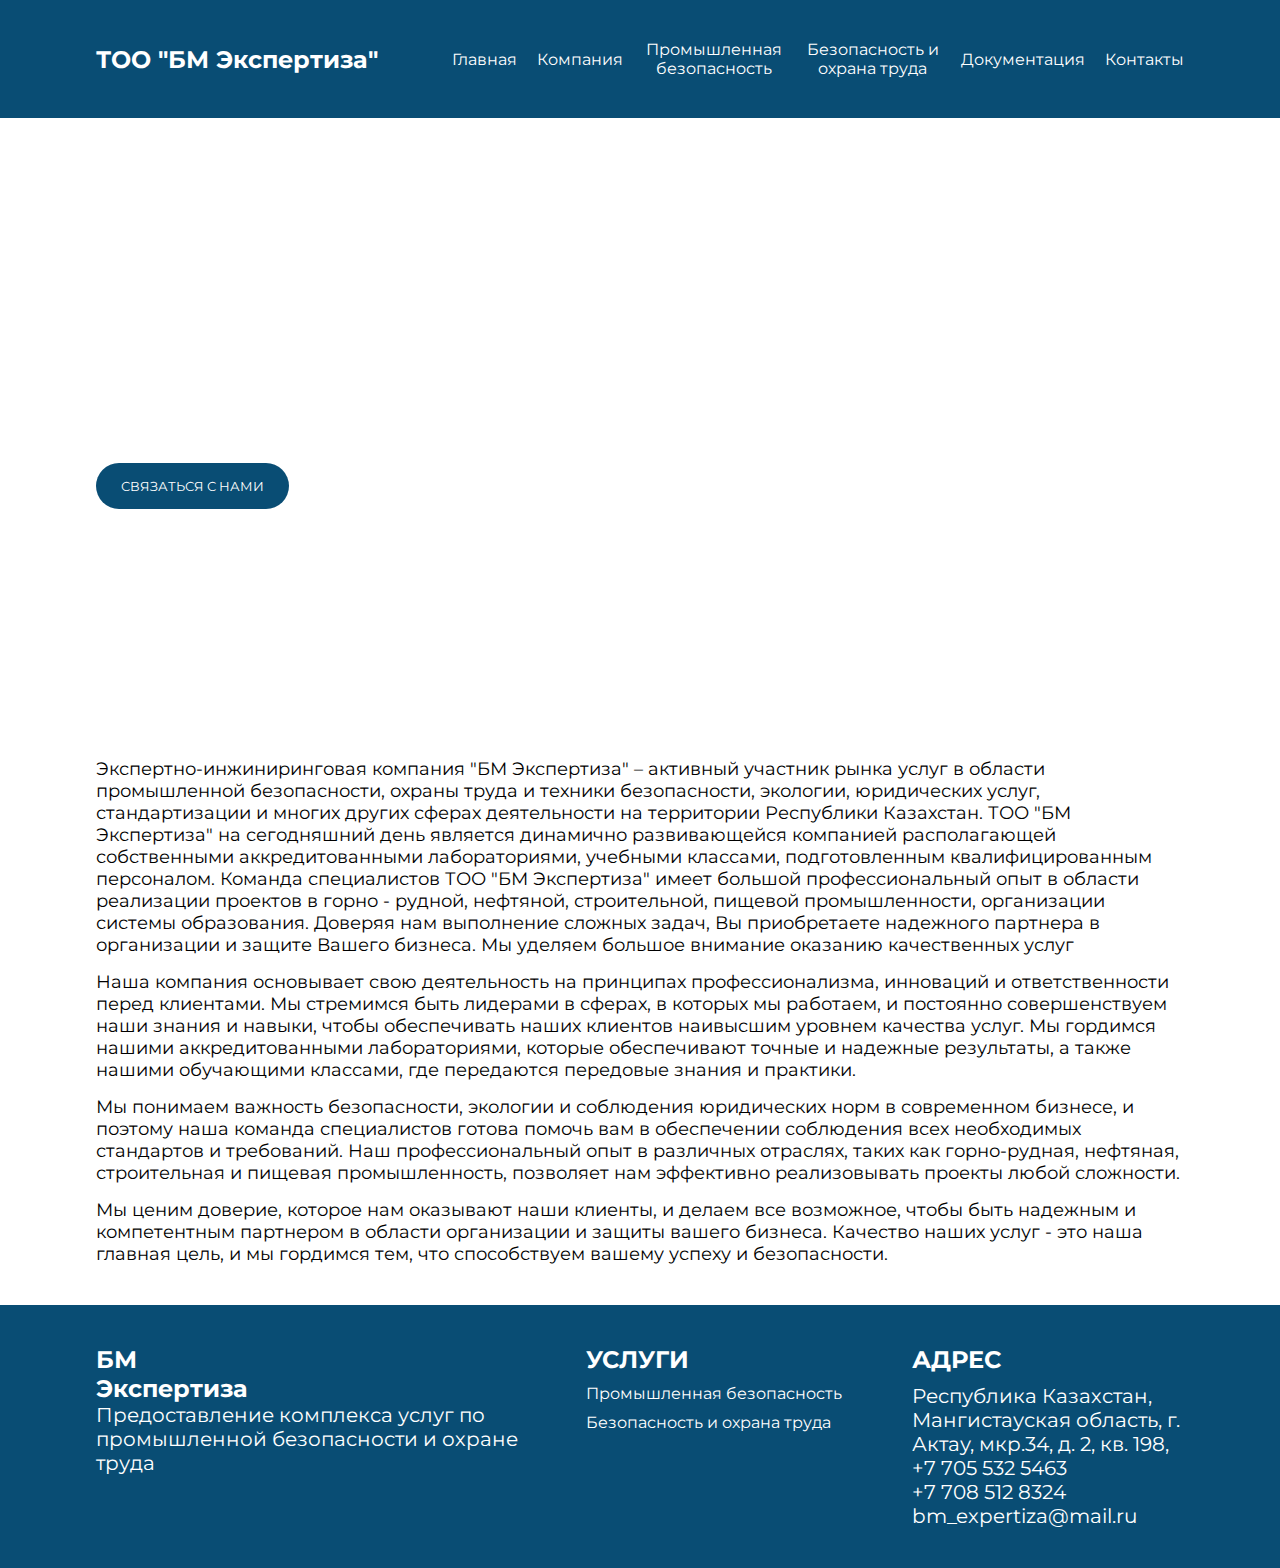
==== company.html @ 8ca7624f "Add files via upload" ====
<!DOCTYPE html>
<html lang="en">
  <head>
    <meta charset="UTF-8" />
    <meta http-equiv="X-UA-Compatible" content="IE=edge" />
    <meta name="viewport" content="width=device-width, initial-scale=1.0" />
    <title>БМ Экспертиза</title>
    <link rel="stylesheet" href="style/style.css" />
  </head>
  <body>
    <header class="header">
      <div class="inner">
        <button class="header__burger-btn" id="burger">
          <span></span><span></span><span></span>
        </button>
        <h2 class="logo">ТОО "БМ Экспертиза"</h2>
        <nav class="menu">
          <ul class="ul">
            <li class="li"><a href="./index.html">Главная</a></li>
            <li class="li"><a href="./company.html">Компания</a></li>
            <li class="li">
              <a href="./servis1.html">Промышленная безопасность</a>
            </li>
            <li class="li">
              <a href="./servis2.html">Безопасность и охрана труда</a>
            </li>
            <li class="li"><a href="">Документация</a></li>
            <li class="li"><a href="./contact.html">Контакты</a></li>
          </ul>
        </nav>
      </div>
    </header>
    <section class="welcom">
      <div class="welcom-inner">
        <div class="welcom-wrapper">
          <h1 class="welcom-title">Наша компания</h1>
          <p class="welcom-subtitle">
            активный участник рынка услуг в области промышленной безопасности и
            охраны труда
          </p>
          <button class="btn">СВЯЗАТЬСЯ С НАМИ</button>
        </div>
      </div>
      <div class="welcom-image-company"></div>
    </section>
    <section class="company">
      <div class="inner">
        <div class="company-wrapper">
          <p class="company-subtitle">
            Экспертно-инжиниринговая компания "БМ Экспертиза" – активный
            участник рынка услуг в области промышленной безопасности, охраны
            труда и техники безопасности, экологии, юридических услуг,
            стандартизации и многих других сферах деятельности на территории
            Республики Казахстан. ТОО "БМ Экспертиза" на сегодняшний день
            является динамично развивающейся компанией располагающей
            собственными аккредитованными лабораториями, учебными классами,
            подготовленным квалифицированным персоналом. Команда специалистов
            ТОО "БМ Экспертиза" имеет большой профессиональный опыт в области
            реализации проектов в горно - рудной, нефтяной, строительной,
            пищевой промышленности, организации системы образования. Доверяя нам
            выполнение сложных задач, Вы приобретаете надежного партнера в
            организации и защите Вашего бизнеса. Мы уделяем большое внимание
            оказанию качественных услуг
          </p>
          <p class="company-subtitle">
            Наша компания основывает свою деятельность на принципах
            профессионализма, инноваций и ответственности перед клиентами. Мы
            стремимся быть лидерами в сферах, в которых мы работаем, и постоянно
            совершенствуем наши знания и навыки, чтобы обеспечивать наших
            клиентов наивысшим уровнем качества услуг. Мы гордимся нашими
            аккредитованными лабораториями, которые обеспечивают точные и
            надежные результаты, а также нашими обучающими классами, где
            передаются передовые знания и практики.
          </p>
          <p class="company-subtitle">
            Мы понимаем важность безопасности, экологии и соблюдения юридических
            норм в современном бизнесе, и поэтому наша команда специалистов
            готова помочь вам в обеспечении соблюдения всех необходимых
            стандартов и требований. Наш профессиональный опыт в различных
            отраслях, таких как горно-рудная, нефтяная, строительная и пищевая
            промышленность, позволяет нам эффективно реализовывать проекты любой
            сложности.
          </p>
          <p class="company-subtitle">
            Мы ценим доверие, которое нам оказывают наши клиенты, и делаем все
            возможное, чтобы быть надежным и компетентным партнером в области
            организации и защиты вашего бизнеса. Качество наших услуг - это наша
            главная цель, и мы гордимся тем, что способствуем вашему успеху и
            безопасности.
          </p>
        </div>
      </div>
    </section>
    <footer class="foot">
      <div class="inner">
        <div class="foot-wrapper">
          <div class="logo">
            <h2 class="logo">БМ Экспертиза</h2>
            <p class="foot-subtitle">
              Предоставление комплекса услуг по промышленной безопасности и
              охране труда
            </p>
          </div>
          <div class="card-servis">
            <h3 class="foot-title">УСЛУГИ</h3>
            <ul class="f-ul">
              <li class="f-li">
                <a href="./servis1.html">Промышленная безопасность</a>
              </li>
              <li class="f-li">
                <a href="./servis2.html">Безопасность и охрана труда</a>
              </li>
            </ul>
          </div>
          <div class="card-servis">
            <h3 class="foot-title">АДРЕС</h3>
            <p class="foot-subtitle">
              Республика Казахстан, Мангистауская область, г. Актау, мкр.34, д.
              2, кв. 198, <br /><a href="http://surl.li/lkusk"
                >+7 705 532 5463</a
              >
              <br />
              <a href="http://surl.li/lkusx">+7 708 512 8324</a>
              <br />bm_expertiza@mail.ru
            </p>
          </div>
        </div>
      </div>
    </footer>
    <section class="popup-wrapper">
      <form action="sender.php" method="post" class="popup">
        <img
          src="./image/free-icon-close-cross-64498.png"
          class="close-popup"
          alt=""
        />
        <h2 class="popup-title">Оставте форму</h2>
        <input type="text" class="name" name="name" placeholder="Имя" />
        <input type="text" name="surname" placeholder="Фамилия" />
        <input
          type="text"
          class="phone"
          name="phone"
          placeholder="Телефон"
          required
        />

        <button type="button" class="send-form">Отправить форму</button>
        <div class="status"></div>
      </form>
    </section>
    <script
      src="https://code.jquery.com/jquery-3.5.1.min.js"
      integrity="sha256-9/aliU8dGd2tb6OSsuzixeV4y/faTqgFtohetphbbj0="
      crossorigin="anonymous"
    ></script>
    <script src="js/jquery.maskedinput.js"></script>
    <script src="js/jquery.validate.min.js"></script>
    <script defer src="js/script.js"></script>
  </body>
</html>
---- style/style.css ----
@import url("https://fonts.googleapis.com/css2?family=Montserrat:wght@300;400;500;700&display=swap");

* {
  margin: 0;
  padding: 0;
  box-sizing: border-box;
  list-style: none;
  font-family: "Montserrat", sans-serif;
}

.inner {
  width: 85%;
  margin: 0 auto;
  padding: 40px 0;
}

.header {
  background: #094d74;
  color: #fff;
}

.header .menu {
  z-index: 10;
}

.header .inner {
  display: flex;
  justify-content: space-between;
  align-items: center;
}

.ul {
  display: flex;
  align-items: center;
}

.li {
  margin-left: 20px;
  text-align: center;
}

.li a {
  color: #fff;
  text-decoration: none;
}

.li a:hover {
  color: #cfdaec;
}

.header__burger-btn {
  display: none;
  position: relative;
  width: 40px;
  height: 40px;
  border: none;
  background-color: transparent;
  z-index: 11;
}

.header__burger-btn span {
  position: absolute;
  width: 30px;
  height: 3px;
  background-color: rgb(255, 255, 255);
  left: 5px;
  transition: transform 0.5s, opacity 0.5s, background-color 0.5s;
}

.header__burger-btn span:nth-child(1) {
  transform: translateY(-10px);
}

.header__burger-btn span:nth-child(3) {
  transform: translateY(10px);
}

.header.open .header__burger-btn span {
  background-color: white;
}

.header.open .header__burger-btn span:nth-child(1) {
  transform: translateY(0) rotate(45deg);
}

.header.open .header__burger-btn span:nth-child(2) {
  opacity: 0;
}

.header.open .header__burger-btn span:nth-child(3) {
  transform: translateY(0) rotate(-45deg);
}
.welcom {
  width: 100%;
  height: 600px;
  position: relative;
}

.welcom-image {
  background: url(https://nipiteng.ru/wp-content/uploads/2019/05/rostekhnadzor_dal_razyasneniya_nekotorykh_polozheniy_zakona_o_provedenii_epb1.jpg);
  height: 600px;
  position: absolute;
  filter: brightness(40%);
  z-index: 1;
  top: 0;
  left: 0;
  right: 0;
  bottom: 0;
  background-size: cover;
  background-position: center top;
}

.welcom-image-servise {
  background: url(https://garantx.ru/wp-content/themes/garantx/assets-new/img/all-sertifications/title-bg-industrial-safety.jpg);
  height: 600px;
  position: absolute;
  filter: brightness(40%);
  z-index: 1;
  top: 0;
  left: 0;
  right: 0;
  bottom: 0;
  background-size: cover;
  background-position: center bottom;
}

.welcom-image-servises {
  background: url(https://www.kazchrome.com/images/content/health-and-safety.jpg);
  height: 600px;
  position: absolute;
  filter: brightness(40%);
  z-index: 1;
  top: 0;
  left: 0;
  right: 0;
  bottom: 0;
  background-size: cover;
  background-position: center center;
}

.welcom-image-company {
  background: url(https://www.qualityformationsblog.co.uk/wp-content/uploads/2020/05/QCF-Shareholders-and-Directors.jpg);
  height: 600px;
  position: absolute;
  filter: brightness(40%);
  z-index: 1;
  top: 0;
  left: 0;
  right: 0;
  bottom: 0;
  background-size: cover;
  background-position: center center;
}

.welcom-inner {
  width: 85%;
  position: absolute;
  top: 0;
  left: 0;
  right: 0;
  bottom: 0;
  z-index: 2;
  margin: 0 auto;
  padding: 228px 0;
  opacity: 1;
  height: 600px;
}

.welcom-title {
  color: #fff;
  font-size: 32px;
  width: 50%;
}

.welcom-subtitle {
  color: #fff;
  width: 70%;
  font-size: 24px;
}

.btn {
  margin-top: 20px;
  background: #094d74;
  color: #fff;
  padding: 15px 25px;
  border: none;
  border-radius: 25px;
  transition: 0.5s;
}

.btn:hover {
  background: #759cd8;
}

.servis-title {
  font-size: 32px;
  display: flex;
  justify-content: center;
}

.all-servis {
  margin-top: 20px;
  gap: 25px;
  display: flex;
  align-items: center;
  justify-content: center;
  flex-wrap: wrap;
}

.serviss {
  width: 45%;
  display: flex;
  flex-wrap: wrap;
  justify-content: center;
}

.serviss img {
  width: 64px;
}

.servis-subtitle {
  font-weight: bold;
  text-decoration: none;
  justify-content: center;
  display: flex;
  text-align: center;
  color: #094d74;
  font-size: 28px;
  transition: 0.5s;
}

.servis-subtitle:hover {
  color: #759cd8;
}

.consult-wrapper {
  background: #094d74;
  border-radius: 50px;
  color: #fff;
  padding: 40px 50px;
  display: flex;
  align-items: center;
  justify-content: space-between;
  flex-wrap: wrap;
  gap: 20px;
}

.consult .btn {
  margin: 0;
  background: #759cd8;
  display: flex;
}

.consult .btn:hover {
  background: #416192;
}

.stage-title {
  text-transform: uppercase;
  display: flex;
  justify-content: center;
  margin-bottom: 20px;
  font-size: 32px;
}

.cards {
  display: flex;
  flex-wrap: wrap;
  align-items: center;
  gap: 50px;
  justify-content: center;
}

.card {
  width: 40%;
  height: 250px;
  gap: 25px;
  border-radius: 50px;
  padding: 50px;
  background: #094d74;
  color: #fff;
  display: flex;
}

.number {
  font-size: 96px;
  color: #759cd8;
}

.card-title {
  font-size: 28px;
  color: #759cd8;
}

.card-subtitle {
  font-size: 16px;
}

.company-title {
  font-size: 32px;
  display: flex;
  justify-content: center;
  margin-bottom: 20px;
}

.company-subtitle {
  text-align: center;
}

.popup {
  background: #fff;
  border-radius: 25px;
  z-index: 100;
  padding: 50px;
  display: flex;
  flex-wrap: wrap;
  width: 50%;
  gap: 15px;
  transform: translate(-50%, -50%);
  left: 50%;
  top: 50%;
  position: absolute;
  display: flex;
  justify-content: center;
}

.popup-wrapper {
  position: fixed;
  z-index: 100;
  top: 0;
  left: 0;
  bottom: 0;
  right: 0;
  width: 100%;
  height: 100%;
  background: rgba(0, 0, 0, 0.6);
  display: none;
}

.popup input {
  width: 85%;
  height: 35px;
  border: #094d74 3px solid;
  background: #ffffff;
  border-radius: 25px;
  padding: 5px 15px;
}

.send-form {
  margin-top: 20px;
  background: #094d74;
  color: #fff;
  padding: 15px 25px;
  border: none;
  border-radius: 25px;
  transition: 0.5s;
}

.popup-title {
  font-style: 32px;
  margin-bottom: 20px;
}

.close-popup {
  position: absolute;
  top: 15px;
  right: 15px;
  width: 32px;
}

.foot {
  background: #094d74;
  color: #fff;
}

.foot hr {
  height: 5px;
  width: 100%;
  background: #094d74;
  border: none;
  margin-bottom: 40px;
}

.logo img {
  width: 160px;
}

.foot-wrapper {
  display: flex;
  justify-content: space-between;
  gap: 5%;
}
.logo {
  width: 40%;
}

.card-servis {
  width: 25%;
}

.foot-title {
  font-size: 24px;
  margin-bottom: 10px;
}

.f-ul {
  display: flex;
  flex-wrap: wrap;
  gap: 10px;
}

.f-li a {
  color: #ffffff;
  text-decoration: none;
}

.f-li a:hover {
  color: #759cd8;
}

.foot-subtitle {
  font-size: 20px;
}

.ekspert-wrapper {
  display: flex;
  flex-wrap: wrap;
  gap: 20px;
  border: 3px #094d74 solid;
  border-radius: 50px;
  padding: 25px;
}

.ekspert-object {
  width: 100%;
  gap: 20px;
}

.object-title {
  display: flex;
  align-items: center;
  text-transform: uppercase;
  gap: 10px;
}

.object-subtitle {
  font-size: 16px;
}

.ekspert img {
  width: 48px;
}

.ekspert .btn {
  margin-top: 0;
}

.ekspert-ul {
  display: flex;
  flex-wrap: wrap;
  gap: 5px;
}

.ekspert-li {
  width: 100%;
  font-size: 16px;
  list-style: disc;
  margin-left: 25px;
}

.company-wrapper .company-subtitle {
  text-align: left;
  font-size: 18px;
  width: 100%;
}

.company-wrapper {
  display: flex;
  flex-wrap: wrap;
  gap: 15px;
}

.contact-wrapper {
  height: 60vh;
  display: flex;
  flex-wrap: wrap;
  justify-content: space-between;
}

.contact-card {
  width: 50%;
}

.contact-text {
  width: 35%;
}

.contact-title {
  width: 100%;
  font-size: 32px;
}
.contact-subtitle {
  margin-top: 20px;
  font-size: 24px;
  text-decoration: none;
}

.contact-subtitle a {
  text-decoration: none;
  color: #000;
}

.contact-subtitle a:hover {
  color: #094d74;
  text-decoration: underline;
}

.foot a {
  text-decoration: none;
  color: #fff;
}

.foot a:hover {
  color: #759cd8;
  text-decoration: underline;
}

@media (max-width: 1090px) {
  .header__burger-btn {
    display: block;
  }
  .menu {
    position: absolute;
    left: -350px;
    top: 0;
    width: 350px;
    background-color: #094d74;
    border-right: 3px #759cd8 solid;
    border-bottom: 3px #759cd8 solid;
    padding: 80px 20px 20px 40px;
    transition: transform 0.5s;
  }
  .ul {
    display: block;
  }
  .li {
    text-align: left;
  }

  .li a {
    color: white;
    font-size: 21px;
    display: block;
    padding: 10px 0;
  }
  .header.open .menu {
    transform: translateX(100%);
  }

  .servis-subtitle {
    font-size: 21px;
  }

  .card-title {
    font-size: 21px;
  }
}

@media (max-width: 990px) {
  .contact-card {
    width: 100%;
  }

  .contact-text {
    width: 100%;
  }

  .servis-subtitle {
    font-size: 16px;
  }

  .card-title {
    font-size: 16px;
  }
  .card-subtitle {
    font-size: 12px;
  }
  .card {
    padding: 25px;
  }
  .cards {
    gap: 25px;
  }
}

@media (max-width: 790px) {
  .object-subtitle,
  .ekspert-li {
    font-size: 12px;
  }
  .card-servis {
    display: none;
  }
  .foot .logo {
    width: 100%;
  }
  .card {
    width: 80%;
    height: 160px;
  }
  .popup {
    width: 80%;
  }
  .header .logo {
    width: 60%;
    text-align: right;
  }
}

@media (max-width: 450px) {
  .card {
    width: 100%;
    height: 200px;
  }
  .welcom-title {
    font-size: 21px;
    width: 100%;
  }
  .serviss {
    width: 80%;
  }
  .header .logo {
    font-size: 18px;

    width: 80%;
  }
  .popup {
    width: 90%;
  }
  .welcom-subtitle {
    font-size: 12px;
  }
  .contact-wrapper {
    height: 80vh;
  }
}
@media (max-height: 500px) {
  .contact-wrapper {
    height: 100vh;
  }
}

@media (max-height: 320px) {
  .contact-wrapper {
    height: 120vh;
  }
}
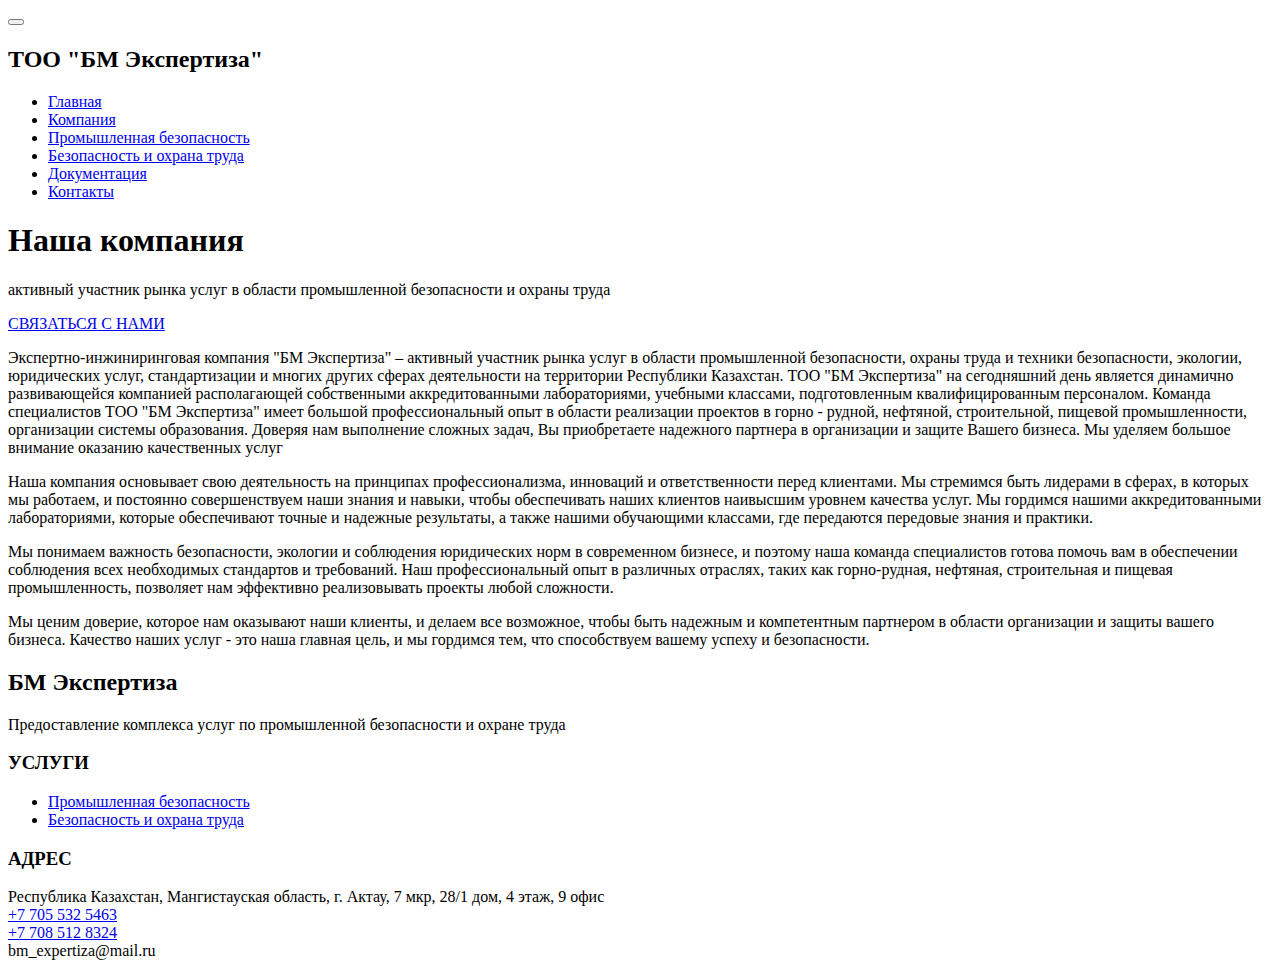
==== commit c433657f: "Add files via upload" ====
--- a/company.html
+++ b/company.html
@@ -6,8 +6,30 @@
     <meta name="viewport" content="width=device-width, initial-scale=1.0" />
     <title>БМ Экспертиза</title>
     <link rel="stylesheet" href="style/style.css" />
+    <link rel="icon" href="./image/favicon.ico" type="image/x-icon" />
+    <link rel="shortcut icon" href="./image/favicon.ico" type="image/x-icon" />
+    <script>
+      (function (w, d, s, l, i) {
+        w[l] = w[l] || [];
+        w[l].push({ "gtm.start": new Date().getTime(), event: "gtm.js" });
+        var f = d.getElementsByTagName(s)[0],
+          j = d.createElement(s),
+          dl = l != "dataLayer" ? "&l=" + l : "";
+        j.async = true;
+        j.src = "https://www.googletagmanager.com/gtm.js?id=" + i + dl;
+        f.parentNode.insertBefore(j, f);
+      })(window, document, "script", "dataLayer", "GTM-TMJ6DZMM");
+    </script>
   </head>
   <body>
+    <noscript
+      ><iframe
+        src="https://www.googletagmanager.com/ns.html?id=GTM-TMJ6DZMM"
+        height="0"
+        width="0"
+        style="display: none; visibility: hidden"
+      ></iframe
+    ></noscript>
     <header class="header">
       <div class="inner">
         <button class="header__burger-btn" id="burger">
@@ -24,7 +46,7 @@
             <li class="li">
               <a href="./servis2.html">Безопасность и охрана труда</a>
             </li>
-            <li class="li"><a href="">Документация</a></li>
+            <li class="li"><a href="./documents.html">Документация</a></li>
             <li class="li"><a href="./contact.html">Контакты</a></li>
           </ul>
         </nav>
@@ -33,12 +55,12 @@
     <section class="welcom">
       <div class="welcom-inner">
         <div class="welcom-wrapper">
-          <h1 class="welcom-title">Наша компания</h1>
+          <h1 class="welcome-title">Наша компания</h1>
           <p class="welcom-subtitle">
             активный участник рынка услуг в области промышленной безопасности и
             охраны труда
           </p>
-          <button class="btn">СВЯЗАТЬСЯ С НАМИ</button>
+          <a href="./contact.html" class="button">СВЯЗАТЬСЯ С НАМИ</a>
         </div>
       </div>
       <div class="welcom-image-company"></div>
@@ -115,8 +137,8 @@
           <div class="card-servis">
             <h3 class="foot-title">АДРЕС</h3>
             <p class="foot-subtitle">
-              Республика Казахстан, Мангистауская область, г. Актау, мкр.34, д.
-              2, кв. 198, <br /><a href="http://surl.li/lkusk"
+              Республика Казахстан, Мангистауская область, г. Актау, 7 мкр, 28/1
+              дом, 4 этаж, 9 офис<br /><a href="http://surl.li/lkusk"
                 >+7 705 532 5463</a
               >
               <br />
@@ -127,28 +149,7 @@
         </div>
       </div>
     </footer>
-    <section class="popup-wrapper">
-      <form action="sender.php" method="post" class="popup">
-        <img
-          src="./image/free-icon-close-cross-64498.png"
-          class="close-popup"
-          alt=""
-        />
-        <h2 class="popup-title">Оставте форму</h2>
-        <input type="text" class="name" name="name" placeholder="Имя" />
-        <input type="text" name="surname" placeholder="Фамилия" />
-        <input
-          type="text"
-          class="phone"
-          name="phone"
-          placeholder="Телефон"
-          required
-        />
 
-        <button type="button" class="send-form">Отправить форму</button>
-        <div class="status"></div>
-      </form>
-    </section>
     <script
       src="https://code.jquery.com/jquery-3.5.1.min.js"
       integrity="sha256-9/aliU8dGd2tb6OSsuzixeV4y/faTqgFtohetphbbj0="
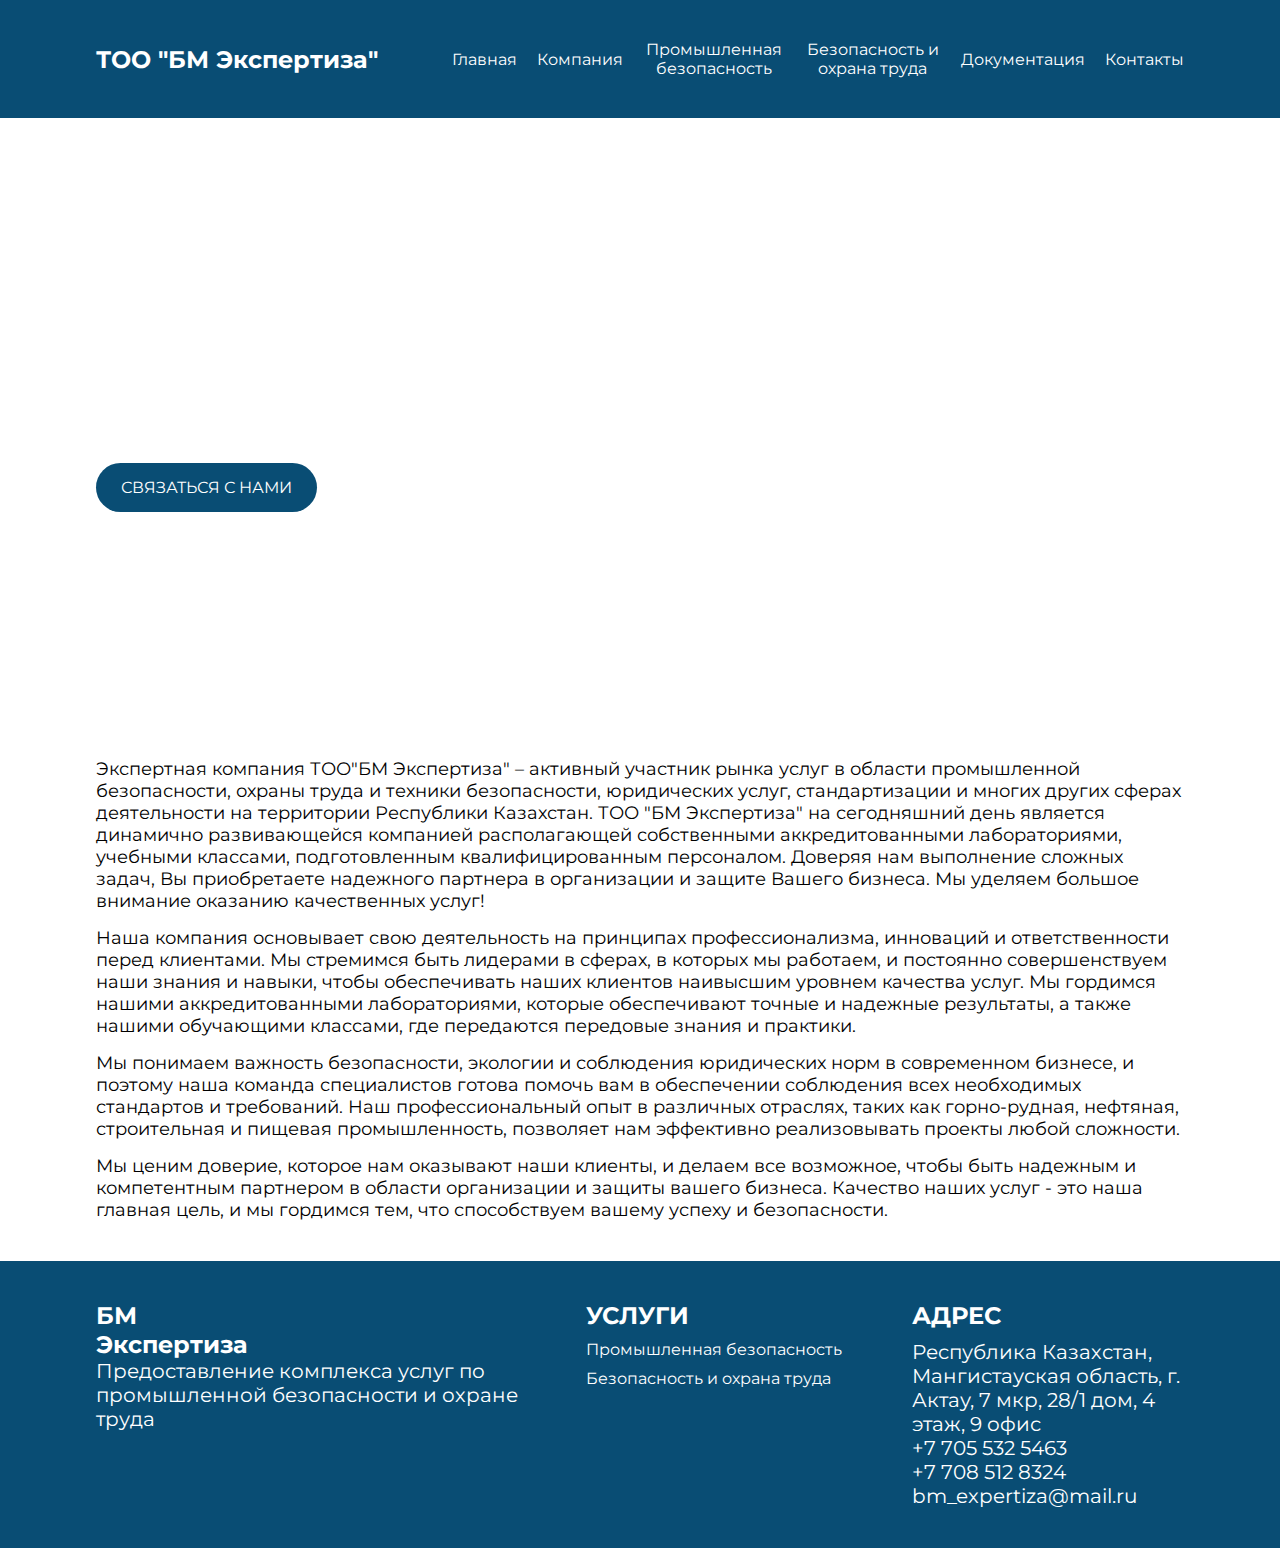
==== commit bfd5f31f: "Add files via upload" ====
--- a/company.html
+++ b/company.html
@@ -69,20 +69,16 @@
       <div class="inner">
         <div class="company-wrapper">
           <p class="company-subtitle">
-            Экспертно-инжиниринговая компания "БМ Экспертиза" – активный
-            участник рынка услуг в области промышленной безопасности, охраны
-            труда и техники безопасности, экологии, юридических услуг,
-            стандартизации и многих других сферах деятельности на территории
-            Республики Казахстан. ТОО "БМ Экспертиза" на сегодняшний день
-            является динамично развивающейся компанией располагающей
-            собственными аккредитованными лабораториями, учебными классами,
-            подготовленным квалифицированным персоналом. Команда специалистов
-            ТОО "БМ Экспертиза" имеет большой профессиональный опыт в области
-            реализации проектов в горно - рудной, нефтяной, строительной,
-            пищевой промышленности, организации системы образования. Доверяя нам
-            выполнение сложных задач, Вы приобретаете надежного партнера в
-            организации и защите Вашего бизнеса. Мы уделяем большое внимание
-            оказанию качественных услуг
+            Экспертная компания ТОО"БМ Экспертиза" – активный участник рынка
+            услуг в области промышленной безопасности, охраны труда и техники
+            безопасности, юридических услуг, стандартизации и многих других
+            сферах деятельности на территории Республики Казахстан. ТОО "БМ
+            Экспертиза" на сегодняшний день является динамично развивающейся
+            компанией располагающей собственными аккредитованными лабораториями,
+            учебными классами, подготовленным квалифицированным персоналом.
+            Доверяя нам выполнение сложных задач, Вы приобретаете надежного
+            партнера в организации и защите Вашего бизнеса. Мы уделяем большое
+            внимание оказанию качественных услуг!
           </p>
           <p class="company-subtitle">
             Наша компания основывает свою деятельность на принципах
--- a/style/style.css
+++ b/style/style.css
@@ -0,0 +1,700 @@
+@import url("https://fonts.googleapis.com/css2?family=Montserrat:wght@300;400;500;700&display=swap");
+
+* {
+  margin: 0;
+  padding: 0;
+  box-sizing: border-box;
+  list-style: none;
+  font-family: "Montserrat", sans-serif;
+}
+
+.inner {
+  width: 85%;
+  margin: 0 auto;
+  padding: 40px 0;
+}
+
+.header {
+  background: #094d74;
+  color: #fff;
+}
+
+.header .menu {
+  z-index: 10;
+}
+
+.header .inner {
+  display: flex;
+  justify-content: space-between;
+  align-items: center;
+}
+
+.ul {
+  display: flex;
+  align-items: center;
+}
+
+.li {
+  margin-left: 20px;
+  text-align: center;
+}
+
+.li a {
+  color: #fff;
+  text-decoration: none;
+  cursor: pointer;
+  font-size: 16px;
+  margin-top: 0px;
+  background: none;
+  transition: 0.5s;
+
+  padding: 0px;
+  border: none;
+  border-radius: 0px;
+}
+
+.li a:hover {
+  color: #cfdaec;
+}
+
+.header__burger-btn {
+  display: none;
+  position: relative;
+  width: 40px;
+  height: 40px;
+  border: none;
+  background-color: transparent;
+  z-index: 11;
+}
+
+.header__burger-btn span {
+  position: absolute;
+  width: 30px;
+  height: 3px;
+  background-color: rgb(255, 255, 255);
+  left: 5px;
+  transition: transform 0.5s, opacity 0.5s, background-color 0.5s;
+}
+
+.header__burger-btn span:nth-child(1) {
+  transform: translateY(-10px);
+}
+
+.header__burger-btn span:nth-child(3) {
+  transform: translateY(10px);
+}
+
+.header.open .header__burger-btn span {
+  background-color: white;
+}
+
+.header.open .header__burger-btn span:nth-child(1) {
+  transform: translateY(0) rotate(45deg);
+}
+
+.header.open .header__burger-btn span:nth-child(2) {
+  opacity: 0;
+}
+
+.header.open .header__burger-btn span:nth-child(3) {
+  transform: translateY(0) rotate(-45deg);
+}
+.welcom {
+  width: 100%;
+  height: 600px;
+  position: relative;
+}
+
+.welcom-image {
+  background: url(https://nipiteng.ru/wp-content/uploads/2019/05/rostekhnadzor_dal_razyasneniya_nekotorykh_polozheniy_zakona_o_provedenii_epb1.jpg);
+  height: 600px;
+  position: absolute;
+  filter: brightness(40%);
+  z-index: 1;
+  top: 0;
+  left: 0;
+  right: 0;
+  bottom: 0;
+  background-size: cover;
+  background-position: center top;
+}
+
+.welcom-image-servise {
+  background: url(https://garantx.ru/wp-content/themes/garantx/assets-new/img/all-sertifications/title-bg-industrial-safety.jpg);
+  height: 600px;
+  position: absolute;
+  filter: brightness(40%);
+  z-index: 1;
+  top: 0;
+  left: 0;
+  right: 0;
+  bottom: 0;
+  background-size: cover;
+  background-position: center bottom;
+}
+
+.welcom-image-servises {
+  background: url(https://www.kazchrome.com/images/content/health-and-safety.jpg);
+  height: 600px;
+  position: absolute;
+  filter: brightness(40%);
+  z-index: 1;
+  top: 0;
+  left: 0;
+  right: 0;
+  bottom: 0;
+  background-size: cover;
+  background-position: center center;
+}
+
+.welcom-image-company {
+  background: url(https://www.qualityformationsblog.co.uk/wp-content/uploads/2020/05/QCF-Shareholders-and-Directors.jpg);
+  height: 600px;
+  position: absolute;
+  filter: brightness(40%);
+  z-index: 1;
+  top: 0;
+  left: 0;
+  right: 0;
+  bottom: 0;
+  background-size: cover;
+  background-position: center center;
+}
+
+.welcom-inner {
+  width: 85%;
+  position: absolute;
+  top: 0;
+  left: 0;
+  right: 0;
+  bottom: 0;
+  z-index: 2;
+  margin: 0 auto;
+  padding: 228px 0;
+  opacity: 1;
+  height: 600px;
+}
+
+.welcom-title {
+  color: #fff;
+  font-size: 32px;
+  width: 50%;
+  margin-bottom: 35px;
+}
+
+.welcome-title {
+  color: #fff;
+  font-size: 32px;
+  width: 50%;
+}
+
+.welcom-subtitle {
+  color: #fff;
+  width: 70%;
+  font-size: 24px;
+  margin-bottom: 35px;
+}
+
+.button {
+  cursor: pointer;
+  font-size: 16px;
+  margin-top: 35px;
+  background: #094d74;
+
+  padding: 15px 25px;
+  border: none;
+  border-radius: 25px;
+  width: 100%;
+  height: 100%;
+  text-decoration: none;
+  color: #fff;
+  transition: 0.5s;
+}
+
+.button:hover {
+  background: #759cd8;
+}
+
+.servis-title {
+  font-size: 32px;
+  display: flex;
+  justify-content: center;
+}
+
+.all-servis {
+  margin-top: 20px;
+  gap: 25px;
+  display: flex;
+  align-items: center;
+  justify-content: center;
+  flex-wrap: wrap;
+}
+
+.serviss {
+  width: 45%;
+  display: flex;
+  flex-wrap: wrap;
+  justify-content: center;
+}
+
+.serviss img {
+  width: 64px;
+}
+
+.servis-subtitle {
+  font-weight: bold;
+  text-decoration: none;
+  justify-content: center;
+  display: flex;
+  text-align: center;
+  color: #094d74;
+  font-size: 28px;
+  transition: 0.5s;
+}
+
+.servis-subtitle:hover {
+  color: #759cd8;
+}
+
+.consult-wrapper {
+  background: #094d74;
+  border-radius: 50px;
+  color: #fff;
+  padding: 40px 50px;
+  display: flex;
+  align-items: center;
+  justify-content: space-between;
+  flex-wrap: wrap;
+  gap: 20px;
+}
+
+.consult .button {
+  cursor: pointer;
+  text-align: center;
+
+  padding: 15px 25px;
+  border: none;
+  border-radius: 25px;
+  justify-content: center;
+  width: 20%;
+  text-decoration: none;
+  color: #fff;
+  transition: 0.5s;
+  margin: 0;
+  background: #759cd8;
+  display: flex;
+  font-size: 12px;
+}
+
+.consult .button:hover {
+  background: #416192;
+}
+
+.stage-title {
+  text-transform: uppercase;
+  display: flex;
+  justify-content: center;
+  margin-bottom: 20px;
+  font-size: 32px;
+}
+
+.cards {
+  display: flex;
+  flex-wrap: wrap;
+  align-items: center;
+  gap: 50px;
+  justify-content: center;
+}
+
+.card {
+  width: 40%;
+  height: 250px;
+  gap: 25px;
+  border-radius: 50px;
+  padding: 50px;
+  background: #094d74;
+  color: #fff;
+  display: flex;
+}
+
+.number {
+  font-size: 96px;
+  color: #759cd8;
+}
+
+.card-title {
+  font-size: 28px;
+  color: #759cd8;
+}
+
+.card-subtitle {
+  font-size: 16px;
+}
+
+.company-title {
+  font-size: 32px;
+  display: flex;
+  justify-content: center;
+  margin-bottom: 20px;
+}
+
+.company-subtitle {
+  text-align: center;
+}
+
+.send-form {
+  margin-top: 20px;
+  background: #094d74;
+  color: #fff;
+  padding: 15px 25px;
+  border: none;
+  border-radius: 25px;
+  transition: 0.5s;
+}
+
+.foot {
+  background: #094d74;
+  color: #fff;
+}
+
+.foot hr {
+  height: 5px;
+  width: 100%;
+  background: #094d74;
+  border: none;
+  margin-bottom: 40px;
+}
+
+.logo img {
+  width: 160px;
+}
+
+.foot-wrapper {
+  display: flex;
+  justify-content: space-between;
+  gap: 5%;
+}
+.logo {
+  width: 40%;
+}
+
+.card-servis {
+  width: 25%;
+}
+
+.foot-title {
+  font-size: 24px;
+  margin-bottom: 10px;
+}
+
+.f-ul {
+  display: flex;
+  flex-wrap: wrap;
+  gap: 10px;
+}
+
+.f-li a {
+  color: #ffffff;
+  text-decoration: none;
+}
+
+.f-li a:hover {
+  color: #759cd8;
+}
+
+.foot-subtitle {
+  font-size: 20px;
+}
+
+.eksperts .ekspert-subtitle {
+  text-align: center;
+}
+
+.ekspert-wrapper {
+  display: flex;
+  flex-wrap: wrap;
+  gap: 20px;
+  border: 3px #094d74 solid;
+  border-radius: 50px;
+  padding: 25px;
+}
+
+.ekspert-object {
+  width: 100%;
+  gap: 20px;
+}
+
+.object-title {
+  display: flex;
+  align-items: center;
+  text-transform: uppercase;
+  gap: 10px;
+}
+
+.object-subtitle {
+  font-size: 16px;
+}
+
+.ekspert img {
+  width: 48px;
+}
+
+.ekspert .btn {
+  margin-top: 0;
+}
+
+.ekspert-ul {
+  display: flex;
+  flex-wrap: wrap;
+  gap: 5px;
+}
+
+.ekspert-li {
+  width: 100%;
+  font-size: 16px;
+  list-style: disc;
+  margin-left: 25px;
+}
+
+.company-wrapper .company-subtitle {
+  text-align: left;
+  font-size: 18px;
+  width: 100%;
+}
+
+.company-wrapper {
+  display: flex;
+  flex-wrap: wrap;
+  gap: 15px;
+}
+
+.contact-wrapper {
+  height: 60vh;
+  display: flex;
+  flex-wrap: wrap;
+  justify-content: space-between;
+}
+
+.contact-card {
+  width: 50%;
+}
+
+.contact-text {
+  width: 35%;
+}
+
+.contact-title {
+  width: 100%;
+  font-size: 32px;
+}
+.contact-subtitle {
+  margin-top: 20px;
+  font-size: 24px;
+  text-decoration: none;
+}
+
+.contact-subtitle a {
+  text-decoration: none;
+  color: #000;
+}
+
+.contact-subtitle a:hover {
+  color: #094d74;
+  text-decoration: underline;
+}
+
+.foot a {
+  text-decoration: none;
+  color: #fff;
+}
+
+.foot a:hover {
+  color: #759cd8;
+  text-decoration: underline;
+}
+
+.atistat .inner {
+  justify-content: center;
+  display: flex;
+}
+
+.atistat-wrapper {
+  display: flex;
+  justify-content: center;
+
+  flex-wrap: wrap;
+
+  gap: 20px;
+}
+
+.atistat-wrapper img {
+  height: 55vh;
+  border: 5px #094d74 solid;
+}
+
+.document img {
+  width: 20%;
+  border: 5px #094d74 solid;
+}
+
+.doc-wrapper {
+  display: flex;
+  flex-wrap: wrap;
+  justify-content: space-between;
+}
+
+@media (max-width: 1090px) {
+  .document img {
+    width: 40%;
+    margin-bottom: 40px;
+  }
+  .consult .button {
+    width: 35%;
+  }
+  .header__burger-btn {
+    display: block;
+  }
+  .menu {
+    position: absolute;
+    left: -350px;
+    top: 0;
+    width: 350px;
+    background-color: #094d74;
+    border-right: 3px #759cd8 solid;
+    border-bottom: 3px #759cd8 solid;
+    padding: 80px 20px 20px 40px;
+    transition: transform 0.5s;
+  }
+  .ul {
+    display: block;
+  }
+  .li {
+    text-align: left;
+  }
+
+  .li a {
+    color: white;
+    font-size: 21px;
+    display: block;
+    padding: 10px 0;
+  }
+  .header.open .menu {
+    transform: translateX(100%);
+  }
+
+  .servis-subtitle {
+    font-size: 21px;
+  }
+
+  .card-title {
+    font-size: 21px;
+  }
+}
+
+@media (max-width: 990px) {
+  .contact-card {
+    width: 100%;
+  }
+
+  .contact-text {
+    width: 100%;
+  }
+
+  .servis-subtitle {
+    font-size: 16px;
+  }
+
+  .card-title {
+    font-size: 16px;
+  }
+  .card-subtitle {
+    font-size: 12px;
+  }
+  .card {
+    padding: 25px;
+  }
+  .cards {
+    gap: 25px;
+  }
+}
+
+@media (max-width: 790px) {
+  .consult .button {
+    width: 45%;
+  }
+  .object-subtitle,
+  .ekspert-li {
+    font-size: 12px;
+  }
+  .card-servis {
+    display: none;
+  }
+  .foot .logo {
+    width: 100%;
+  }
+  .card {
+    width: 80%;
+    height: 160px;
+  }
+  .popup {
+    width: 80%;
+  }
+  .header .logo {
+    width: 60%;
+    text-align: right;
+  }
+}
+@media (max-width: 600px) {
+  .consult .button {
+    width: 60%;
+  }
+}
+@media (max-width: 450px) {
+  .doc-wrapper {
+    justify-content: center;
+  }
+  .document img {
+    width: 70%;
+  }
+  .consult .button {
+    width: 100%;
+    font-size: 8px;
+  }
+  .card {
+    width: 100%;
+    height: 200px;
+  }
+  .welcom-title {
+    font-size: 21px;
+    width: 100%;
+  }
+  .serviss {
+    width: 80%;
+  }
+  .header .logo {
+    font-size: 18px;
+
+    width: 80%;
+  }
+  .popup {
+    width: 90%;
+  }
+  .welcom-subtitle {
+    font-size: 12px;
+  }
+  .contact-wrapper {
+    height: 80vh;
+  }
+}
+
+@media (max-height: 500px) {
+  .contact-wrapper {
+    height: 100vh;
+  }
+}
+
+@media (max-height: 320px) {
+  .contact-wrapper {
+    height: 120vh;
+  }
+}
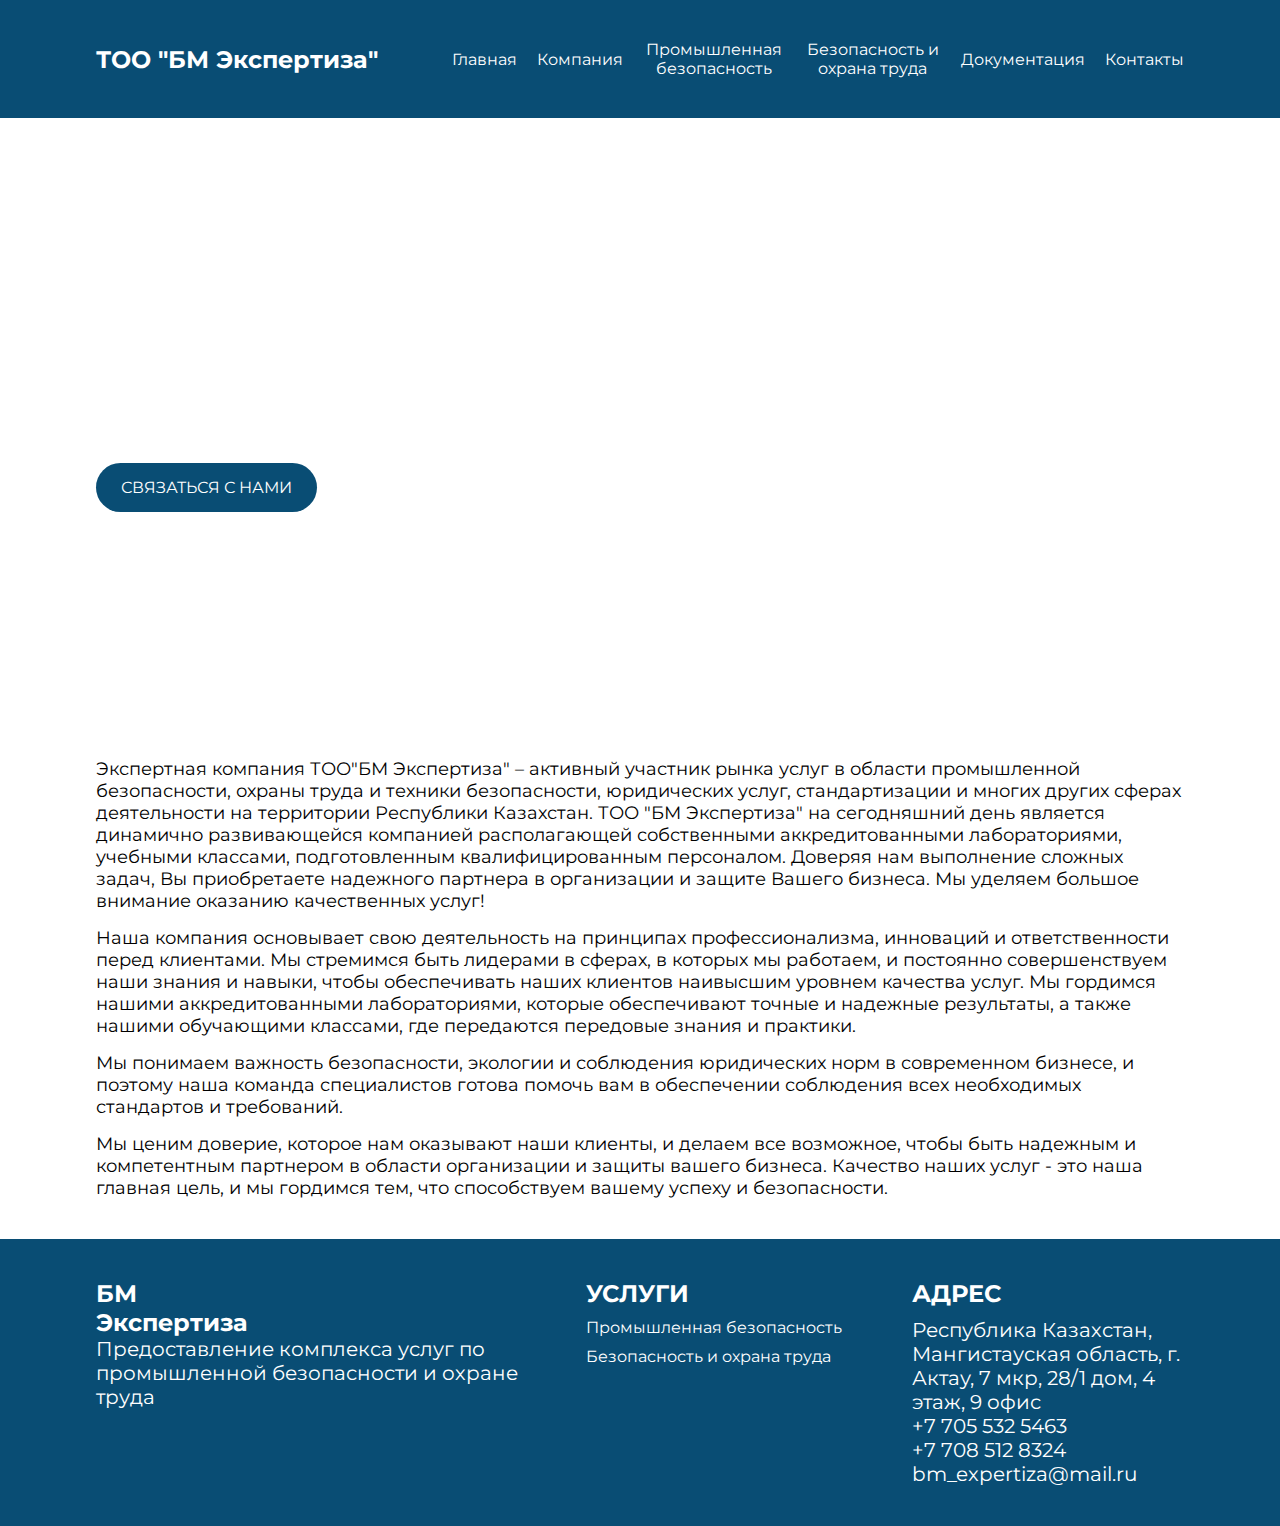
==== commit 56fa10f7: "Add files via upload" ====
--- a/company.html
+++ b/company.html
@@ -94,10 +94,7 @@
             Мы понимаем важность безопасности, экологии и соблюдения юридических
             норм в современном бизнесе, и поэтому наша команда специалистов
             готова помочь вам в обеспечении соблюдения всех необходимых
-            стандартов и требований. Наш профессиональный опыт в различных
-            отраслях, таких как горно-рудная, нефтяная, строительная и пищевая
-            промышленность, позволяет нам эффективно реализовывать проекты любой
-            сложности.
+            стандартов и требований.
           </p>
           <p class="company-subtitle">
             Мы ценим доверие, которое нам оказывают наши клиенты, и делаем все
